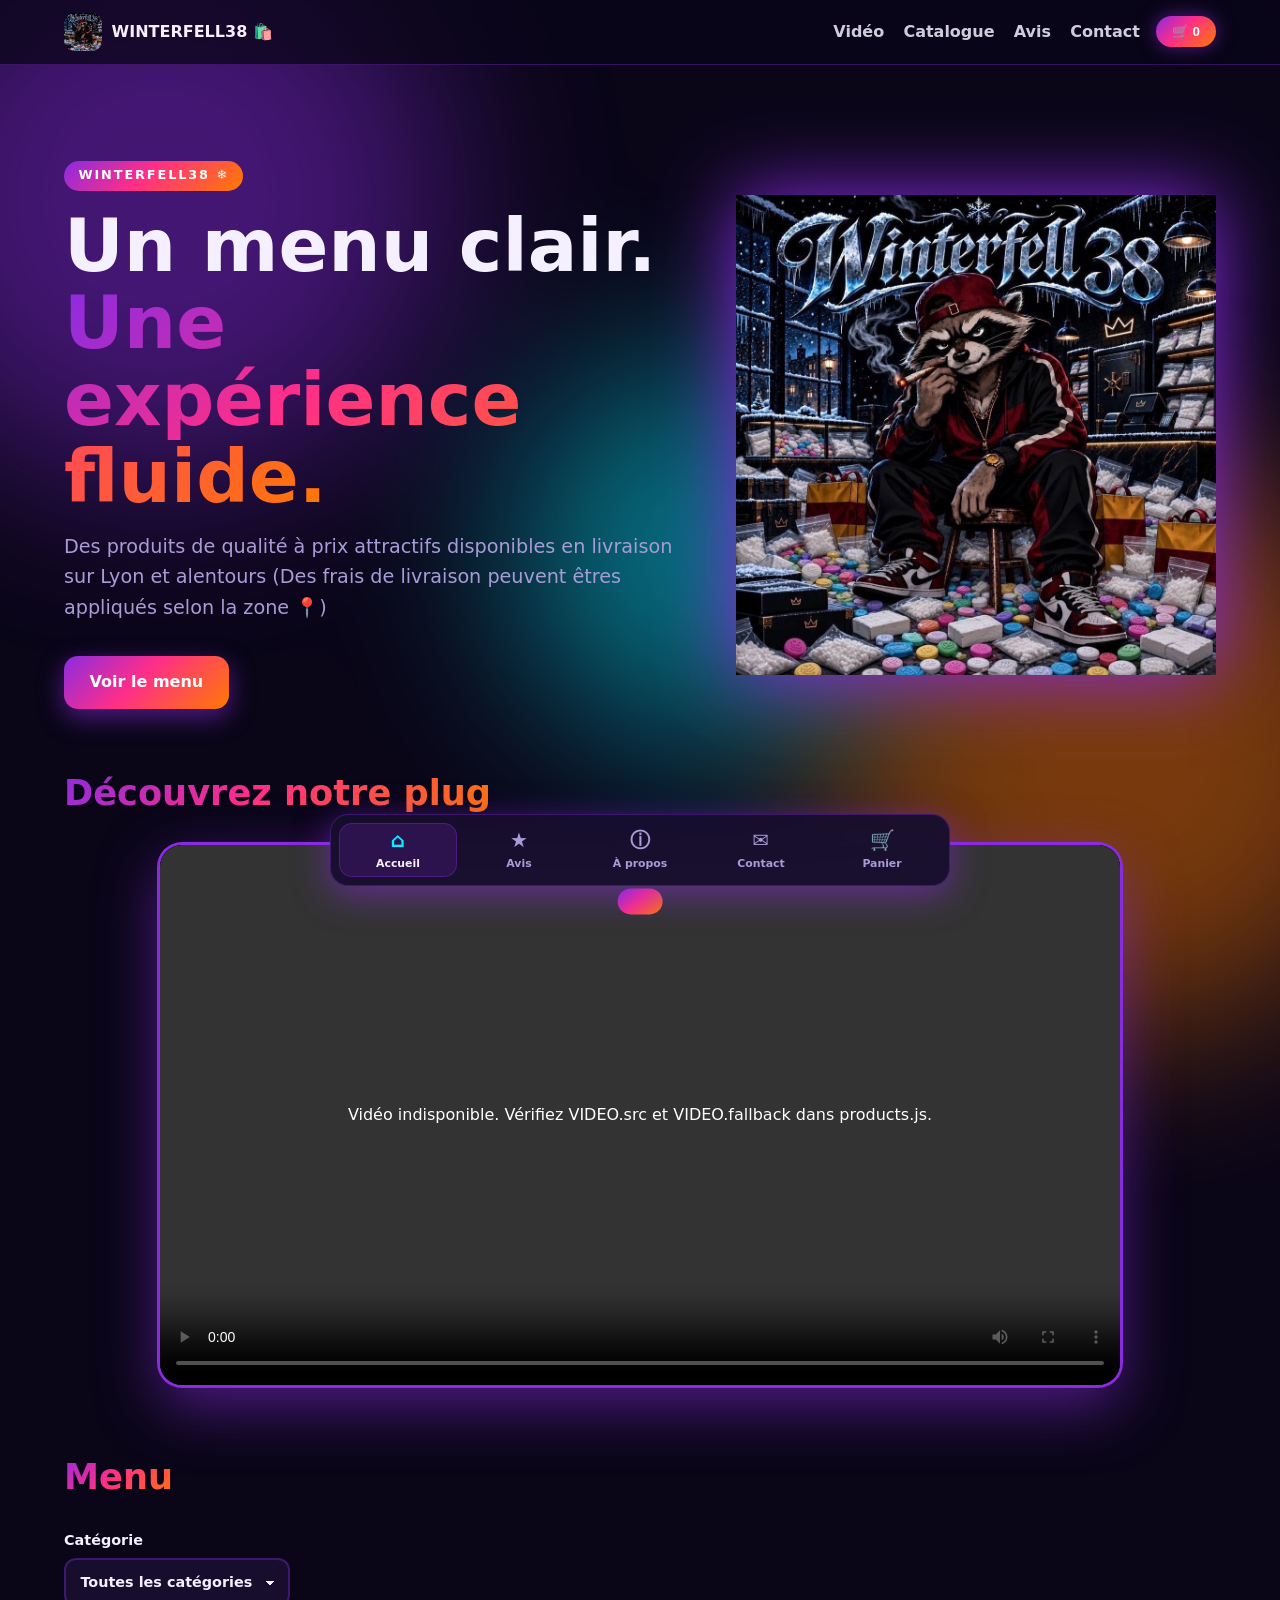
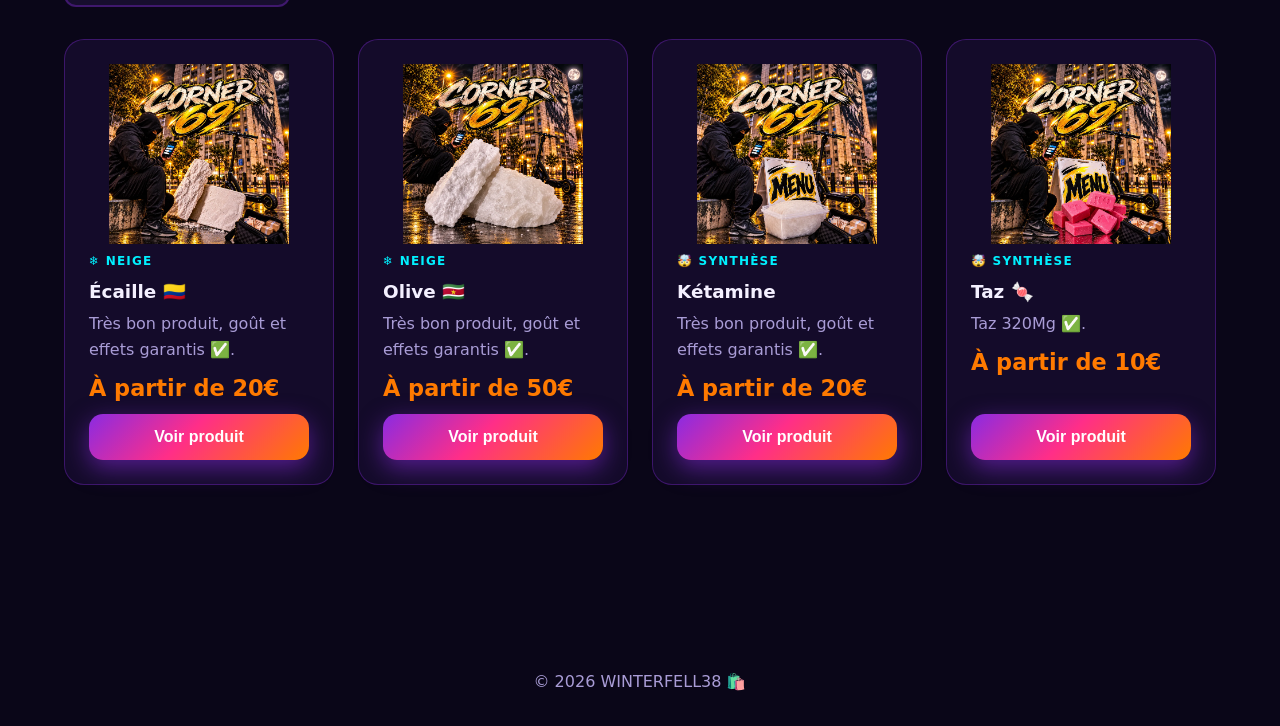
==== index.html @ 30df1807 "Add snowflake emoji to shop name" ====
<!DOCTYPE html>
<html lang="fr">
<head>
  <meta charset="UTF-8" />
  <meta name="viewport" content="width=device-width, initial-scale=1" />
  <meta name="description" content="Découvrez le catalogue, consultez les médias des produits et contactez la boutique." />
  <meta name="theme-color" content="#12061f" />
  <title>Winterfell38 — Shop</title>
  <link rel="icon" href="assets/logo.webp" />
  <script src="theme.js"></script>
  <link rel="stylesheet" href="style.css" />
</head>
<body>
  <div class="blobs" aria-hidden="true"><span></span><span></span><span></span></div>

  <header class="topbar">
    <a href="#" class="brand">
      <img src="assets/logo.webp" alt="Logo de la boutique" />
      <span id="shopName">Winterfell38 ❄️</span>
    </a>
    <nav>
      <a href="#video">Vidéo</a><a href="#catalogue">Catalogue</a><a href="#avis">Avis</a><a href="#contact">Contact</a>
    </nav>
    <button class="cart-btn" id="openCart" aria-label="Ouvrir le panier">🛒 <span id="cartCount">0</span></button>
  </header>

  <main>
    <section class="hero">
      <div>
        <p class="badge">WINTERFELL38 ❄️</p>
        <h1>Un menu clair.<br /><em>Une expérience fluide.</em></h1>
        <p class="lead">Des produits de qualité à prix attractifs disponibles en livraison sur Lyon et alentours (Des frais de livraison peuvent êtres appliqués selon la zone 📍)</p>
        <a href="#catalogue" class="btn">Voir le menu</a>
      </div>
      <img class="hero-logo" src="assets/logo.webp" alt="Logo de la boutique" />
    </section>

    <section id="video" class="section">
      <h2 id="videoTitle">Vidéo</h2>
      <div class="player" id="player"></div>
    </section>

    <section id="catalogue" class="section">
      <h2>Menu</h2>
      <div class="filters">
        <label>Catégorie
          <select id="category"><option value="">Toutes les catégories</option></select>
        </label>
      </div>
      <div class="grid" id="grid"></div>
    </section>

    <section id="avis" class="section">
      <h2>Avis récents</h2>
      <p class="muted">Faites-nous part de votre expérience !</p>
      <div class="reviews" id="reviews"></div>
      <form class="card form" id="reviewForm">
        <h3>Ajouter un avis</h3>
        <label>Prénom <input name="name" required maxlength="40" /></label>
        <label>Note
          <select name="rating">
            <option value="5">5 ★</option>
            <option value="4">4 ★</option>
            <option value="3">3 ★</option>
            <option value="2">2 ★</option>
            <option value="1">1 ★</option>
          </select>
        </label>
        <label>Commentaire <textarea name="text" required maxlength="500"></textarea></label>
        <button class="btn" type="submit">Envoyer</button>
      </form>
    </section>

    <section id="contact" class="section">
      <h2>Nous contacter</h2>
      <div class="contact-grid">
        <article class="card contact-card">
          <span class="contact-icon" aria-hidden="true">
            <svg viewBox="0 0 24 24" role="img" aria-label="Telegram">
              <circle cx="12" cy="12" r="11" fill="#2AABEE" />
              <path fill="#fff" d="M12 5.15c-3.6 0-6.52 2.6-6.52 5.8 0 1.79.95 3.38 2.43 4.41l-.6 1.86 2.13-1.05c.78.21 1.63.32 2.56.32 3.6 0 6.52-2.6 6.52-5.8S15.6 5.15 12 5.15z" />
              <path fill="#2AABEE" d="M9.4 9.85l3.05 2.7 2.9-2.35-2.35 3.2-2.95.02z" />
            </svg>
          </span>
          <h3>Telegram</h3>
          <p class="muted">Rejoins nous directement sur Telegram.</p>
          <a class="btn btn-brand tg" id="telegramLink" href="https://t.me/+H15PSwqVM1o2ZWZk" target="_blank" rel="noopener noreferrer">Nous contacter sur Telegram</a>
        </article>
        <article class="card contact-card">
          <span class="contact-icon" aria-hidden="true">
            <svg viewBox="0 0 24 24" role="img" aria-label="WhatsApp">
              <circle cx="12" cy="12" r="11" fill="#25D366" />
              <path fill="#fff" d="M12 4.8a7.05 7.05 0 0 0-6.03 10.7L4.9 19.2l3.82-1.02A7.05 7.05 0 1 0 12 4.8zm0 1.7a5.35 5.35 0 0 1 4.6 8.12 5.35 5.35 0 0 1-6.75 1.94l-.28-.14-2.22.59.6-2.12-.15-.29A5.35 5.35 0 0 1 12 6.5zm-2.4 2.5c-.15 0-.4.06-.6.29-.2.23-.72.7-.72 1.72 0 1.01.74 1.99.84 2.13.1.13 1.4 2.24 3.45 3.05 1.7.67 2.05.54 2.42.5.37-.03 1.2-.48 1.37-.96.17-.47.17-.88.12-.96-.05-.09-.2-.14-.42-.25-.22-.11-1.2-.6-1.39-.66-.19-.07-.33-.1-.47.11-.13.22-.53.67-.65.8-.12.14-.24.15-.45.05-.22-.1-.9-.33-1.72-1.06-.63-.56-1.06-1.26-1.18-1.47-.12-.22-.01-.33.09-.44.1-.1.22-.25.33-.38.11-.13.15-.22.22-.37.07-.15.04-.28-.02-.39-.06-.11-.47-1.13-.64-1.55-.14-.34-.29-.35-.41-.36z" />
            </svg>
          </span>
          <h3>WhatsApp</h3>
          <p class="muted">Contact rapide via WhatsApp.</p>
          <a class="btn btn-brand wa" id="whatsappLink" href="#contact">Ouvrir WhatsApp</a>
          <p class="small muted" id="whatsappNote">Le numéro WhatsApp doit être configuré dans products.js.</p>
        </article>
      </div>
    </section>
  </main>

  <footer>© <span id="year"></span> WINTERFELL38 🛍️</footer>

  <!-- Panier -->
  <div class="overlay" id="overlay"></div>
  <aside class="drawer" id="cart" aria-hidden="true">
    <div class="drawer-head"><h2>Mon panier</h2><button class="icon" data-close aria-label="Fermer">✕</button></div>
    <div id="cartItems"></div>
    <p class="total">Total estimé <strong id="cartTotal">0,00 EUR</strong></p>
    <button class="btn ghost" data-close>Continuer mes achats</button>
    <button class="btn" id="toOrder">Continuer</button>
  </aside>

  <!-- Commande -->
  <dialog id="orderDialog">
    <form method="dialog" id="orderForm" class="form">
      <div class="drawer-head">
        <h2>Finaliser ma commande</h2>
        <button class="icon" value="cancel" formnovalidate aria-label="Fermer">✕</button>
      </div>
      <p class="muted">Remplissez bien les informations pour un traitement rapide de votre commande </p>
      <label>Nom/ pseudo<input name="fullname" required /></label>
      <label>Téléphone <input type="tel" name="phone" /></label>
      <label>Adresse de livraison <textarea name="address"></textarea></label>
      <label>Mode de livraison
        <select name="shipping">
          <option>Livraison</option>
          <option>Meet-Up</option>
        </select>
      </label>
      <label>Informations complémententaires <textarea name="message"></textarea></label>
      <label class="check"><input type="checkbox" name="consent" required /> J'accepte que mes informations soient utilisées pour traiter cette demande.</label>
      <p class="total">Total estimé <strong id="orderTotal">0,00 EUR</strong></p>
      <button class="btn" id="submitOrder" type="button">Commander</button>
    </form>
  </dialog>

  <!-- Fiche produit : carrousel photos / vidéos, variantes et quantité -->
  <dialog id="productDialog" class="product-dialog">
    <div class="drawer-head">
      <h2 id="detailTitle">Détail du produit</h2>
      <button class="icon" id="closeProduct" type="button" aria-label="Fermer">✕</button>
    </div>

    <div class="detail-wrap">
      <div class="carousel" id="detailGallery">
        <div class="carousel-track" id="carouselTrack"></div>
        <button class="carousel-nav prev" id="mediaPrev" type="button" aria-label="Média précédent">‹</button>
        <button class="carousel-nav next" id="mediaNext" type="button" aria-label="Média suivant">›</button>
        <span class="carousel-counter" id="mediaCounter">1 / 1</span>
      </div>
      <div class="detail-thumbs" id="detailThumbs"></div>
    </div>

    <p id="detailCategory" class="cat"></p>
    <p id="detailDescription" class="muted"></p>

    <div class="detail-options">
      <div id="variantWrap" class="opt-block">
        <span class="opt-label">Variante</span>
        <div class="chips" id="detailVariants"></div>
      </div>

      <div class="opt-block">
        <span class="opt-label">Quantité</span>
        <div class="stepper" data-stepper>
          <button type="button" data-step="-1" aria-label="Diminuer la quantité">−</button>
          <input id="detailQty" type="number" min="1" max="99" value="1" inputmode="numeric" aria-label="Quantité" />
          <button type="button" data-step="1" aria-label="Augmenter la quantité">+</button>
        </div>
      </div>
    </div>

    <p class="price price-detail" id="detailPrice"></p>
    <button class="btn btn-block" id="detailAdd" type="button">Ajouter au panier</button>
  </dialog>

  <div class="toast" id="toast" role="status" aria-live="polite"></div>

  <script src="products.js"></script>
  <script src="app.js"></script>
  <script src="navigation.js"></script>
</body>
</html>
---- style.css ----
/* =========================================================
   STYLE.CSS — Boutique Corner69
   Même design, même palette : les couleurs viennent de theme.js
   (variables --bg, --surface, --primary, --secondary, --accent…)
   ========================================================= */

:root{
  --radius: 20px;
  --radius-sm: 14px;
  --ring: 0 0 0 4px color-mix(in srgb, var(--accent) 25%, transparent);
}

*{box-sizing:border-box;margin:0;padding:0}
html{scroll-behavior:smooth}
body{
  font-family:system-ui,-apple-system,"Segoe UI",Roboto,sans-serif;
  background:var(--bg);
  color:var(--text);
  line-height:1.6;
  overflow-x:hidden;
}
a{color:var(--accent)}
img{max-width:100%}
.muted{color:var(--muted)}
.small{font-size:.82rem}
[hidden]{display:none !important}

/* ---------------- Décor de fond ---------------- */

.blobs{position:fixed;inset:0;z-index:-1;filter:blur(90px);opacity:.45;pointer-events:none}
.blobs span{position:absolute;width:45vw;height:45vw;border-radius:50%;animation:float 18s ease-in-out infinite alternate}
.blobs span:nth-child(1){background:var(--primary);top:-10%;left:-10%}
.blobs span:nth-child(2){background:var(--secondary);bottom:-15%;right:-10%;animation-delay:-6s}
.blobs span:nth-child(3){background:var(--accent);top:40%;left:40%;width:30vw;height:30vw;animation-delay:-12s}
@keyframes float{to{transform:translate(8vw,6vh) scale(1.15)}}

/* ---------------- Barre du haut ---------------- */

.topbar{
  position:sticky;top:0;z-index:20;
  display:flex;align-items:center;gap:1rem;
  padding:.8rem 5vw;
  background:color-mix(in srgb,var(--bg) 75%,transparent);
  backdrop-filter:blur(14px);
  border-bottom:1px solid var(--border);
}
.brand{display:flex;align-items:center;gap:.6rem;color:var(--text);text-decoration:none;font-weight:800}
.brand img{width:38px;height:38px;border-radius:10px;object-fit:contain}
.topbar nav{margin-left:auto;display:flex;gap:1.2rem}
.topbar nav a{color:var(--text);text-decoration:none;font-weight:600;opacity:.85}
.topbar nav a:hover{color:var(--primary);opacity:1}
.cart-btn{
  background:var(--gradient);border:0;color:#fff;font-weight:800;
  padding:.5rem 1rem;border-radius:999px;cursor:pointer;
  box-shadow:0 0 18px var(--glow);
}

/* ---------------- Hero ---------------- */

.hero{display:grid;grid-template-columns:1.3fr 1fr;align-items:center;gap:3rem;padding:6rem 5vw 1.5rem}
.badge{
  display:inline-block;padding:.3rem .9rem;border-radius:999px;
  background:var(--gradient);color:#fff;font-weight:800;
  letter-spacing:.15em;font-size:.8rem;
}
h1{font-size:clamp(2.4rem,6vw,4.6rem);line-height:1.05;margin:1rem 0}
h1 em{background:var(--gradient);-webkit-background-clip:text;background-clip:text;color:transparent;font-style:normal}
.lead{font-size:1.2rem;color:var(--muted);margin-bottom:2rem}
.hero-logo {
  filter: drop-shadow(0 0 40px var(--primary));

  animation:
    logoEntrance 2.4s cubic-bezier(.2, .9, .3, 1.25) both,
    pulse 4s ease-in-out 2.4s infinite;

  will-change: transform, opacity;
}

@keyframes logoEntrance {
  0% {
    opacity: 0;
    transform: scale(0) rotate(-360deg);
    filter: blur(10px) drop-shadow(0 0 0 transparent);
  }

  /* Premier grossissement, avec le tour de depart */
  58% {
    opacity: 1;
    transform: scale(1.14) rotate(0deg);
    filter: blur(0) drop-shadow(0 0 60px var(--primary));
  }

  /* Le tour en plus, juste avant le rebond */
  76% {
    transform: scale(1.2) rotate(360deg);
    filter: blur(0) drop-shadow(0 0 75px var(--primary));
  }

  /* Recul */
  86% {
    transform: scale(.92) rotate(360deg);
    filter: blur(0) drop-shadow(0 0 28px var(--primary));
  }

  /* Dernier rebond avec zoom */
  94% {
    transform: scale(1.08) rotate(360deg);
    filter: blur(0) drop-shadow(0 0 70px var(--primary));
  }

  100% {
    opacity: 1;
    transform: scale(1) rotate(360deg);
    filter: blur(0) drop-shadow(0 0 40px var(--primary));
  }
}

@keyframes pulse{50%{transform:scale(1.05) rotate(3deg)}}

/* ---------------- Boutons ---------------- */

.btn{
  display:inline-block;background:var(--gradient);color:#fff;border:0;
  padding:.85rem 1.6rem;border-radius:14px;font-weight:800;font-size:1rem;
  cursor:pointer;text-decoration:none;text-align:center;
  transition:transform .2s,box-shadow .2s;
  box-shadow:0 8px 25px var(--glow);
}
.btn:hover{transform:translateY(-3px);box-shadow:0 12px 35px var(--glow-2)}
.btn:active{transform:translateY(0) scale(.99)}
.btn:focus-visible{outline:none;box-shadow:var(--ring)}
.btn.ghost{background:transparent;border:2px solid var(--primary);color:var(--text);box-shadow:none}
.btn.ghost:hover{border-color:var(--secondary);color:var(--secondary)}
.btn-block{width:100%;display:block}
.btn[disabled]{opacity:.6;cursor:progress;transform:none}

/* ---------------- Sections & cartes ---------------- */

.section{padding:2rem 5vw}
.section h2{
  font-size:2.2rem;margin-bottom:1.5rem;display:inline-block;
  background:var(--gradient);-webkit-background-clip:text;background-clip:text;color:transparent;
}
.card{
  background:color-mix(in srgb,var(--surface) 85%,transparent);
  border:1px solid var(--border);
  border-radius:var(--radius);
  padding:1.5rem;
  backdrop-filter:blur(10px);
}

/* ---------------- Lecteur vidéo ---------------- */

.player{
  position:relative;width:100%;max-width:960px;margin:auto;
  border-radius:22px;overflow:hidden;background:#000;aspect-ratio:16/9;
  box-shadow:0 0 0 3px var(--primary),0 20px 60px var(--glow);
}
.player video,.player iframe{width:100%;height:100%;display:block;border:0;background:#000;object-fit:contain}
/* Une vidéo carrée garde tout son cadre visible, sans recadrage forcé. */
.player.is-square{width:100%;max-width:620px;aspect-ratio:1/1}
.player video{object-fit:contain;object-position:center}
.vp-big{
  position:absolute;inset:0;margin:auto;width:90px;height:90px;border-radius:50%;border:0;
  background:var(--gradient);color:#fff;font-size:2.2rem;cursor:pointer;
  transition:transform .2s,opacity .3s;
}
.vp-big:hover{transform:scale(1.1)}
.player.playing .vp-big{opacity:0;pointer-events:none}
.vp-controls{
  position:absolute;left:0;right:0;bottom:0;display:flex;align-items:center;gap:.6rem;
  padding:.7rem 1rem;background:linear-gradient(transparent,rgba(0,0,0,.85));transition:opacity .3s;
}
.player.playing.idle .vp-controls{opacity:0}
.vp-controls button{background:none;border:0;color:#fff;font-size:1.2rem;cursor:pointer;min-width:32px}
.vp-time{color:#fff;font-size:.85rem;font-variant-numeric:tabular-nums;white-space:nowrap}
.vp-progress{flex:1;accent-color:var(--primary);cursor:pointer}
.vp-volume{width:80px;accent-color:var(--secondary)}
.vp-error{position:absolute;inset:0;display:grid;place-items:center;color:#fff;text-align:center;padding:2rem}

/* ---------------- Filtres & champs ---------------- */

.filters{display:flex;flex-wrap:wrap;gap:1rem;margin-bottom:2rem}
label{display:flex;flex-direction:column;gap:.35rem;font-weight:600;font-size:.9rem}
input,select,textarea{
  font:inherit;padding:.7rem .9rem;border-radius:12px;
  border:2px solid var(--border);background:var(--surface);color:var(--text);
}
input:focus,select:focus,textarea:focus{outline:none;border-color:var(--accent);box-shadow:var(--ring)}
textarea{min-height:90px;resize:vertical}
select{appearance:none;-webkit-appearance:none;padding-right:2.2rem;
  background-image:linear-gradient(45deg,transparent 50%,currentColor 50%),linear-gradient(135deg,currentColor 50%,transparent 50%);
  background-position:calc(100% - 18px) 52%,calc(100% - 13px) 52%;
  background-size:5px 5px,5px 5px;background-repeat:no-repeat;
}
select option{background:var(--surface);color:var(--text)}
.check{flex-direction:row;align-items:flex-start;gap:.6rem;font-weight:400}
.check input{width:auto;accent-color:var(--primary);margin-top:.25rem}

/* ---------------- Grille catalogue ---------------- */

.grid{display:grid;grid-template-columns:repeat(auto-fill,minmax(240px,1fr));gap:1.5rem}
.product{display:flex;flex-direction:column;gap:.5rem;transition:transform .25s,box-shadow .25s}
.product:hover{transform:translateY(-8px) rotate(-.5deg);box-shadow:0 20px 45px var(--glow)}

/* Vignettes du catalogue : hauteur fixe, largeur imposée par la grille.
   La photo entière reste visible ; l'écart éventuel est comblé par un fond
   flouté de la photo elle-même, jamais par du noir. */
.product .thumb{
  width:100%;
  aspect-ratio:4/3;
  max-height:280px;
  height:auto;
  border-radius:var(--radius-sm);
  display:grid;place-items:center;overflow:hidden;font-size:4rem;
  background:transparent;      /* le fond flouté visible, plus d'aplat opaque */
  position:relative;
  isolation:isolate;
}
/* Vignettes catalogue : cadrage uniforme */

.product .thumb{
  width:100%;
  height:180px;
  aspect-ratio:auto;
  max-height:none;
  border-radius:var(--radius-sm);
  display:flex;
  align-items:center;
  justify-content:center;
  overflow:hidden;
  background:transparent;
  position:relative;
  isolation:isolate;
}

.product .thumb img,
.product .thumb video{
  width:100%;
  height:100%;
  object-fit:contain;
  object-position:center;
  display:block;
  position:relative;
  z-index:1;
}

/* Variante portrait : la vignette suit la forme de la photo */
.product .thumb.is-portrait{aspect-ratio:1/1}
/* Le fond flouté se place à l'intérieur du cadre, sous la photo :
   le carrousel fonctionne ainsi, le catalogue doit faire pareil. */
.product .thumb::before{
  content:"";position:absolute;inset:-15%;
  z-index:0;
  background-image:var(--thumb-bg,none);
  background-size:cover;background-position:center;
  filter:blur(24px) brightness(.5) saturate(1.25);
  opacity:.9;
  pointer-events:none;
}
.thumb-emoji{font-size:4rem;line-height:1}

.product .cat{font-size:.75rem;text-transform:uppercase;letter-spacing:.1em;color:var(--accent);font-weight:700}
.product h3{font-size:1.15rem;line-height:1.3}
.product .price{font-size:1.4rem;font-weight:900;color:var(--secondary)}
.product .btn{margin-top:auto}
.product-open{
  display:flex;flex-direction:column;gap:.5rem;text-align:left;
  background:none;border:0;color:inherit;cursor:pointer;font:inherit;width:100%;padding:0;
}
.product-open:focus-visible{outline:none;box-shadow:var(--ring);border-radius:12px}

/* ---------------- Avis ---------------- */

.reviews{display:grid;grid-template-columns:repeat(auto-fill,minmax(260px,1fr));gap:1rem;margin:1.5rem 0}
.review-head{display:flex;align-items:center;gap:.5rem;justify-content:space-between}
.stars{color:var(--secondary);letter-spacing:.1em}
.tag{font-size:.7rem;padding:.15rem .5rem;border-radius:6px;background:var(--accent);color:#000;font-weight:700}
.form{display:flex;flex-direction:column;gap:1rem;max-width:560px}

/* ---------------- Panier ---------------- */

.overlay{position:fixed;inset:0;background:rgba(0,0,0,.55);opacity:0;pointer-events:none;transition:.3s;z-index:30}
.overlay.show{opacity:1;pointer-events:auto}
.drawer{
  position:fixed;top:0;right:0;height:100%;width:min(420px,100%);
  background:var(--surface);z-index:40;padding:1.5rem;
  display:flex;flex-direction:column;gap:1rem;
  transform:translateX(100%);transition:transform .35s;
  border-left:3px solid var(--primary);overflow-y:auto;
}
.drawer.open{transform:none}
.drawer-head{display:flex;justify-content:space-between;align-items:center;gap:1rem}
.icon{background:none;border:0;color:var(--text);font-size:1.4rem;cursor:pointer;line-height:1}
.icon:hover{color:var(--primary)}
.line{
  display:grid;grid-template-columns:minmax(0,1fr) auto auto;
  align-items:center;gap:.7rem;padding:.6rem 0;
  border-bottom:1px solid color-mix(in srgb,var(--muted) 30%,transparent);
}
.line-info{display:flex;flex-direction:column;min-width:0}
.line-info strong{overflow-wrap:anywhere}
.line-info small{white-space:nowrap;overflow:hidden;text-overflow:ellipsis}
.qty{display:flex;align-items:center;gap:.45rem;white-space:nowrap;font-weight:800}
.qty button{
  width:28px;height:28px;border-radius:8px;border:0;
  background:var(--primary);color:#fff;cursor:pointer;font-weight:900;
}
.qty button:hover{background:var(--secondary)}
.line-total{white-space:nowrap;font-size:.95rem}
.total{display:flex;justify-content:space-between;font-size:1.1rem;margin-top:auto}

/* ---------------- Fenêtres (dialog) ---------------- */

dialog{
  margin:auto;border:0;border-radius:22px;background:var(--surface);color:var(--text);
  padding:1.5rem;width:min(600px,94vw);border-top:5px solid var(--primary);
}
dialog::backdrop{background:rgba(0,0,0,.6);backdrop-filter:blur(4px)}

.toast{
  position:fixed;bottom:1.5rem;left:50%;transform:translate(-50%,150%);
  background:var(--gradient);color:#fff;padding:.8rem 1.4rem;border-radius:14px;
  font-weight:700;z-index:60;transition:transform .3s;max-width:90vw;text-align:center;
}
.toast.show{transform:translate(-50%,0)}
footer{text-align:center;padding:2rem;color:var(--muted)}

/* ---------------- Contact : icônes néon ---------------- */

.contact-grid{display:grid;grid-template-columns:repeat(2,minmax(0,1fr));gap:1.2rem;max-width:900px}
.contact-card{display:flex;flex-direction:column;align-items:flex-start;gap:.8rem;position:relative;overflow:hidden}
.contact-card::after{
  content:"";position:absolute;inset:auto -30% -60% auto;width:180px;height:180px;border-radius:50%;
  background:var(--gradient);filter:blur(60px);opacity:.35;pointer-events:none;
}
.contact-card .btn{margin-top:auto}
.contact-icon{
  width:64px;height:64px;display:grid;place-items:center;border-radius:18px;
  background:color-mix(in srgb,#000 35%,var(--surface));
  border:1px solid var(--border);
  box-shadow:0 0 26px var(--glow),inset 0 0 22px color-mix(in srgb,var(--primary) 25%,transparent);
  animation:neonPulse 3.2s ease-in-out infinite;
}
.contact-icon svg{width:40px;height:40px;display:block;filter:drop-shadow(0 0 7px var(--glow))}
.contact-card:nth-child(2) .contact-icon{animation-delay:-1.6s}
@keyframes neonPulse{
  0%,100%{box-shadow:0 0 22px var(--glow),inset 0 0 18px color-mix(in srgb,var(--primary) 22%,transparent)}
  50%{box-shadow:0 0 40px var(--glow-2),inset 0 0 26px color-mix(in srgb,var(--secondary) 30%,transparent)}
}

/* Boutons réseaux : couleur d'origine (bleu Telegram, vert WhatsApp), rendu néon */
.btn-brand{
  border:1px solid color-mix(in srgb, currentColor 45%, transparent);
  text-shadow:0 0 10px rgba(255,255,255,.45);
}
.btn-brand.tg{
  background:linear-gradient(135deg,#2AABEE 0%,#229ED9 55%,#1c8dc0 100%);
  color:#fff;
  box-shadow:0 8px 26px rgba(42,171,238,.55),0 0 0 1px rgba(42,171,238,.4);
}
.btn-brand.tg:hover{box-shadow:0 12px 38px rgba(42,171,238,.8)}
.btn-brand.wa{
  background:linear-gradient(135deg,#25D366 0%,#20b559 55%,#17a34a 100%);
  color:#fff;
  box-shadow:0 8px 26px rgba(37,211,102,.5),0 0 0 1px rgba(37,211,102,.4);
}
.btn-brand.wa:hover{box-shadow:0 12px 38px rgba(37,211,102,.75)}

/* ---------------- Fiche produit : carrousel ---------------- */

.product-dialog{max-height:92vh;overflow-y:auto;width:min(680px,94vw)}
.product-dialog .drawer-head{margin-bottom:1rem}

.detail-wrap{margin-bottom:1rem}
.carousel{
  position:relative;width:100%;
  background:color-mix(in srgb,#000 70%,var(--surface));
  border-radius:18px;overflow:hidden;
  box-shadow:0 0 0 2px var(--border),0 18px 40px color-mix(in srgb,var(--primary) 22%,transparent);
  touch-action:pan-y;
  /* le cadre prend la hauteur exacte du média : aucune bande noire */
  height:clamp(200px,62vw,380px);
  transition:height .2s ease;
}
.carousel-track{width:100%;height:100%}
.carousel-slide{width:100%;height:100%;display:flex;align-items:center;justify-content:center;animation:fadeIn .25s ease}
@keyframes fadeIn{from{opacity:0}to{opacity:1}}

/* Le média remplit le cadre ; quand son format diffère, il est complété par
   la même image agrandie et floutée au lieu de bandes noires. */
.carousel-slide img,.carousel-slide video,.carousel-slide iframe{
  width:100%;height:100%;object-fit:contain;object-position:center;
  display:block;border:0;background:transparent;
  position:relative;z-index:1;
}
/* halo de remplissage : reprend la photo, agrandie et floutée */
.carousel-slide{
  position:relative;overflow:hidden;
  background-color:color-mix(in srgb,#000 70%,var(--surface));
}
.carousel-slide::before{
  content:"";position:absolute;inset:-15%;z-index:0;
  background-image:var(--slide-bg,none);
  background-size:cover;background-position:center;
  filter:blur(28px) brightness(.55) saturate(1.2);
  transform:scale(1.15);
  opacity:.9;
  pointer-events:none;   /* le fond ne doit jamais capter les clics */
}

/* Vidéo verticale ou format inhabituel : l'image reste entière et le cadre se resserre */
.carousel.is-portrait{height:clamp(280px,80vw,460px)}
.carousel-nav{
  position:absolute;top:50%;transform:translateY(-50%);
  z-index:5;                /* toujours au-dessus du fond et du média */
  width:42px;height:42px;border-radius:50%;border:0;cursor:pointer;
  background:color-mix(in srgb,#000 55%,transparent);color:#fff;
  font-size:1.6rem;line-height:1;display:grid;place-items:center;
  backdrop-filter:blur(6px);transition:background .2s,transform .2s;
}
.carousel-nav:hover{background:var(--primary);transform:translateY(-50%) scale(1.08)}
.carousel-nav.prev{left:.6rem}
.carousel-nav.next{right:.6rem}
.carousel-counter{
  position:absolute;right:.7rem;bottom:.7rem;
  background:color-mix(in srgb,#000 60%,transparent);color:#fff;
  padding:.2rem .65rem;border-radius:999px;font-size:.8rem;font-weight:700;
  backdrop-filter:blur(6px);
}
.detail-placeholder{
  display:flex;flex-direction:column;align-items:center;gap:.8rem;
  color:var(--muted);text-align:center;padding:1rem;
}
.ph-emoji{font-size:3.2rem;line-height:1}

/* Miniatures du carrousel */
.detail-thumbs{
  display:flex;flex-wrap:nowrap;gap:.6rem;
  overflow-x:auto;overflow-y:hidden;
  padding:.6rem .2rem .4rem;margin-bottom:.5rem;
  scroll-snap-type:x proximity;-webkit-overflow-scrolling:touch;
  scrollbar-width:thin;
}
.detail-thumb{
  position:relative;flex:0 0 78px;width:78px;height:64px;
  border:2px solid transparent;border-radius:12px;background:var(--surface);
  color:var(--text);cursor:pointer;overflow:hidden;font-size:.7rem;
  scroll-snap-align:center;padding:0;
}
.detail-thumb img{width:100%;height:100%;object-fit:contain;display:block;background:#000}
.detail-thumb.active{border-color:var(--primary);box-shadow:0 0 0 2px color-mix(in srgb,var(--primary) 25%,transparent)}
.thumb-play{
  position:absolute;inset:0;display:grid;place-items:center;
  background:rgba(0,0,0,.45);color:#fff;font-size:1rem;
}
.thumb-play.only{background:transparent;color:var(--muted)}

/* ---------------- Fiche produit : variantes & quantité ---------------- */

#detailCategory{margin-top:.2rem}
#detailDescription{margin:.6rem 0}
.detail-options{display:flex;flex-wrap:wrap;gap:1.2rem;margin:.9rem 0}
.opt-block{display:flex;flex-direction:column;gap:.5rem;min-width:0}
.opt-label{font-weight:700;font-size:.85rem;text-transform:uppercase;letter-spacing:.08em;color:var(--muted)}
.chips{display:flex;flex-wrap:wrap;gap:.5rem}
.chip{
  display:flex;flex-direction:column;align-items:flex-start;gap:.1rem;
  padding:.55rem .9rem;border-radius:14px;cursor:pointer;
  border:2px solid var(--border);background:var(--surface);color:var(--text);
  font:inherit;font-weight:700;transition:transform .15s,border-color .2s,box-shadow .2s;
}
.chip:hover{transform:translateY(-2px);border-color:var(--secondary)}
.chip-price{font-size:.78rem;font-weight:600;color:var(--muted)}
.chip.active{
  border-color:transparent;color:#fff;background:var(--gradient);
  box-shadow:0 8px 22px var(--glow);
}
.chip.active .chip-price{color:rgba(255,255,255,.9)}

.stepper{display:flex;align-items:center;gap:.4rem;background:var(--surface);border:2px solid var(--border);border-radius:14px;padding:.25rem}
.stepper button{
  width:36px;height:36px;border-radius:10px;border:0;cursor:pointer;
  background:var(--primary);color:#fff;font-size:1.2rem;font-weight:900;line-height:1;
}
.stepper button:hover{background:var(--secondary)}
.stepper input{
  width:64px;text-align:center;border:0;background:transparent;color:var(--text);
  font-weight:800;font-size:1rem;padding:.3rem 0;
}
.stepper input:focus{outline:none;box-shadow:none}
.stepper input::-webkit-outer-spin-button,
.stepper input::-webkit-inner-spin-button{-webkit-appearance:none;margin:0}
.stepper input[type=number]{-moz-appearance:textfield;appearance:textfield}

.price{color:var(--secondary);font-weight:900}
.price-detail{font-size:1.5rem;margin:.6rem 0 1rem}
.price-detail small{font-weight:600;font-size:.85rem}

/* ---------------- Adaptations mobiles ---------------- */

@media (max-width:760px){
  .hero{grid-template-columns:1fr;padding-top:3rem;text-align:center}
  .hero-logo{
    max-width:200px;
    width:100%;
    margin:0 auto;
    justify-self:center;
    grid-row:1;
  }
  .topbar nav{display:none}
  .cart-btn{margin-left:auto}
  .vp-volume{display:none}
}

@media (max-width:600px){
  .contact-grid{grid-template-columns:1fr}
  .product-dialog{padding:1rem;width:96vw}
  .product .thumb{height:auto}
  .carousel{height:clamp(200px,60vw,320px)}
  .carousel.is-portrait{height:clamp(260px,74vw,400px)}
  .vp-controls{gap:.25rem;padding:.45rem}
}

@media (max-width:480px){
  .line{grid-template-columns:minmax(0,1fr) auto}
  .line-total{grid-column:1/-1;text-align:right}
  .detail-options{gap:.9rem}
}

@media (prefers-reduced-motion:reduce){
  *{animation:none !important;transition:none !important}
}

/* FICHE PRODUIT CORNER69 — PLEIN ÉCRAN */

.product-dialog{
  width:min(680px,96vw);
  max-height:92vh;
  overflow-y:auto;
  overscroll-behavior:contain;
  scrollbar-width:thin;
}

.product-dialog .drawer-head{
  margin-bottom:1rem;
}

@media(max-width:600px){

  .product-dialog{
    position:fixed;
    inset:0;
    margin:0;
    width:100%;
    max-width:none;
    height:100vh;
    height:100dvh;
    max-height:100dvh;
    border-radius:0;
    padding:12px 14px calc(105px + env(safe-area-inset-bottom));
    overflow-y:auto;
    overscroll-behavior:contain;
    border-top:4px solid var(--primary);
  }

  .product-dialog .drawer-head{
    position:sticky;
    top:-12px;
    z-index:10;
    background:var(--surface);
    padding:10px 0;
    margin:0 0 8px;
  }

  .product-dialog .carousel{
    height:30dvh;
    min-height:170px;
    max-height:280px;
  }

  .product-dialog .carousel.is-portrait{
    height:32dvh;
    min-height:190px;
    max-height:300px;
  }

  .product-dialog #detailAdd{
    position:fixed;
    left:14px;
    right:14px;
    bottom:calc(12px + env(safe-area-inset-bottom));
    width:calc(100% - 28px);
    z-index:50;
    margin:0;
    box-shadow:0 0 25px var(--glow);
  }
}

/* =========================================================
   NAVIGATION PAR PAGES — CORNER69
   Couleurs héritées automatiquement de theme.js
   ========================================================= */

.page-view[hidden] {
  display: none !important;
}

.page-view {
  min-height: 65vh;
  animation: pageAppear .22s ease;
}

@keyframes pageAppear {
  from {
    opacity: 0;
    transform: translateY(7px);
  }
  to {
    opacity: 1;
    transform: translateY(0);
  }
}

main {
  padding-bottom: 105px;
}

.bottom-dock {
  position: fixed;
  z-index: 100;
  left: 0;
  right: 0;
  bottom: 0;

  display: grid;
  grid-template-columns: repeat(5, minmax(0, 1fr));
  gap: 3px;

  padding: 9px 8px calc(9px + env(safe-area-inset-bottom));

  background: color-mix(in srgb, var(--surface) 94%, transparent);
  border-top: 1px solid var(--border);
  backdrop-filter: blur(18px);
  -webkit-backdrop-filter: blur(18px);
}

.dock-link {
  min-width: 0;
  min-height: 54px;
  display: flex;
  flex-direction: column;
  align-items: center;
  justify-content: center;
  gap: 2px;

  border: 1px solid transparent;
  border-radius: 13px;
  background: transparent;
  color: var(--muted);

  font: inherit;
  font-size: .68rem;
  font-weight: 700;
  cursor: pointer;
  -webkit-tap-highlight-color: transparent;
}

.dock-icon {
  font-size: 1.25rem;
  line-height: 1.25;
}

.dock-link.active {
  color: var(--text);
  background: color-mix(in srgb, var(--primary) 18%, var(--surface));
  border-color: var(--border);
}

.dock-link.active .dock-icon {
  color: var(--accent);
}

.dock-link:focus-visible {
  outline: 2px solid var(--accent);
  outline-offset: 2px;
}

.about-section {
  max-width: 900px;
  margin: 0 auto;
}

.about-card {
  margin-bottom: 1rem;
}

.about-card h3 {
  margin: .8rem 0;
  color: var(--text);
}

.about-card p {
  margin-top: .7rem;
}

@media (min-width: 761px) {
  .bottom-dock {
    left: 50%;
    right: auto;
    width: min(620px, 90vw);
    transform: translateX(-50%);
    bottom: 14px;
    border: 1px solid var(--border);
    border-radius: 18px;
    padding: 8px;
    box-shadow: 0 8px 35px var(--glow);
  }

  main {
    padding-bottom: 120px;
  }
}

@media (prefers-reduced-motion: reduce) {
  .page-view {
    animation: none;
  }
}
/* Panier adapté aux téléphones */
@media (max-width: 600px) {
  .drawer {
    top: 0;
    right: 0;
    bottom: 0;

    width: 100%;
    max-width: none;

    height: 100vh;
    height: 100dvh;

    padding:
      calc(16px + env(safe-area-inset-top))
      16px
      calc(100px + env(safe-area-inset-bottom));

    overflow-y: auto;
    overscroll-behavior: contain;
    -webkit-overflow-scrolling: touch;

    border-left: 0;
    border-top: 4px solid var(--primary);
  }

  .drawer .drawer-head {
    position: sticky;
    top: calc(-16px - env(safe-area-inset-top));
    z-index: 5;

    padding:
      calc(16px + env(safe-area-inset-top))
      0
      12px;

    background: var(--surface);
  }

  #cartItems {
    flex: 1 0 auto;
    min-height: 0;
  }

  #toOrder {
    position: sticky;
    bottom: 0;
    z-index: 6;

    width: 100%;
    min-height: 52px;
    margin-top: 4px;

    box-shadow:
      0 -15px 25px var(--surface),
      0 0 24px var(--glow);
  }

}

.player{display:grid;place-items:stretch}
.player video,.player iframe,.player > div > video,.player > div > iframe{
  width:100%;height:100%;object-fit:contain;object-position:center;display:block;
}
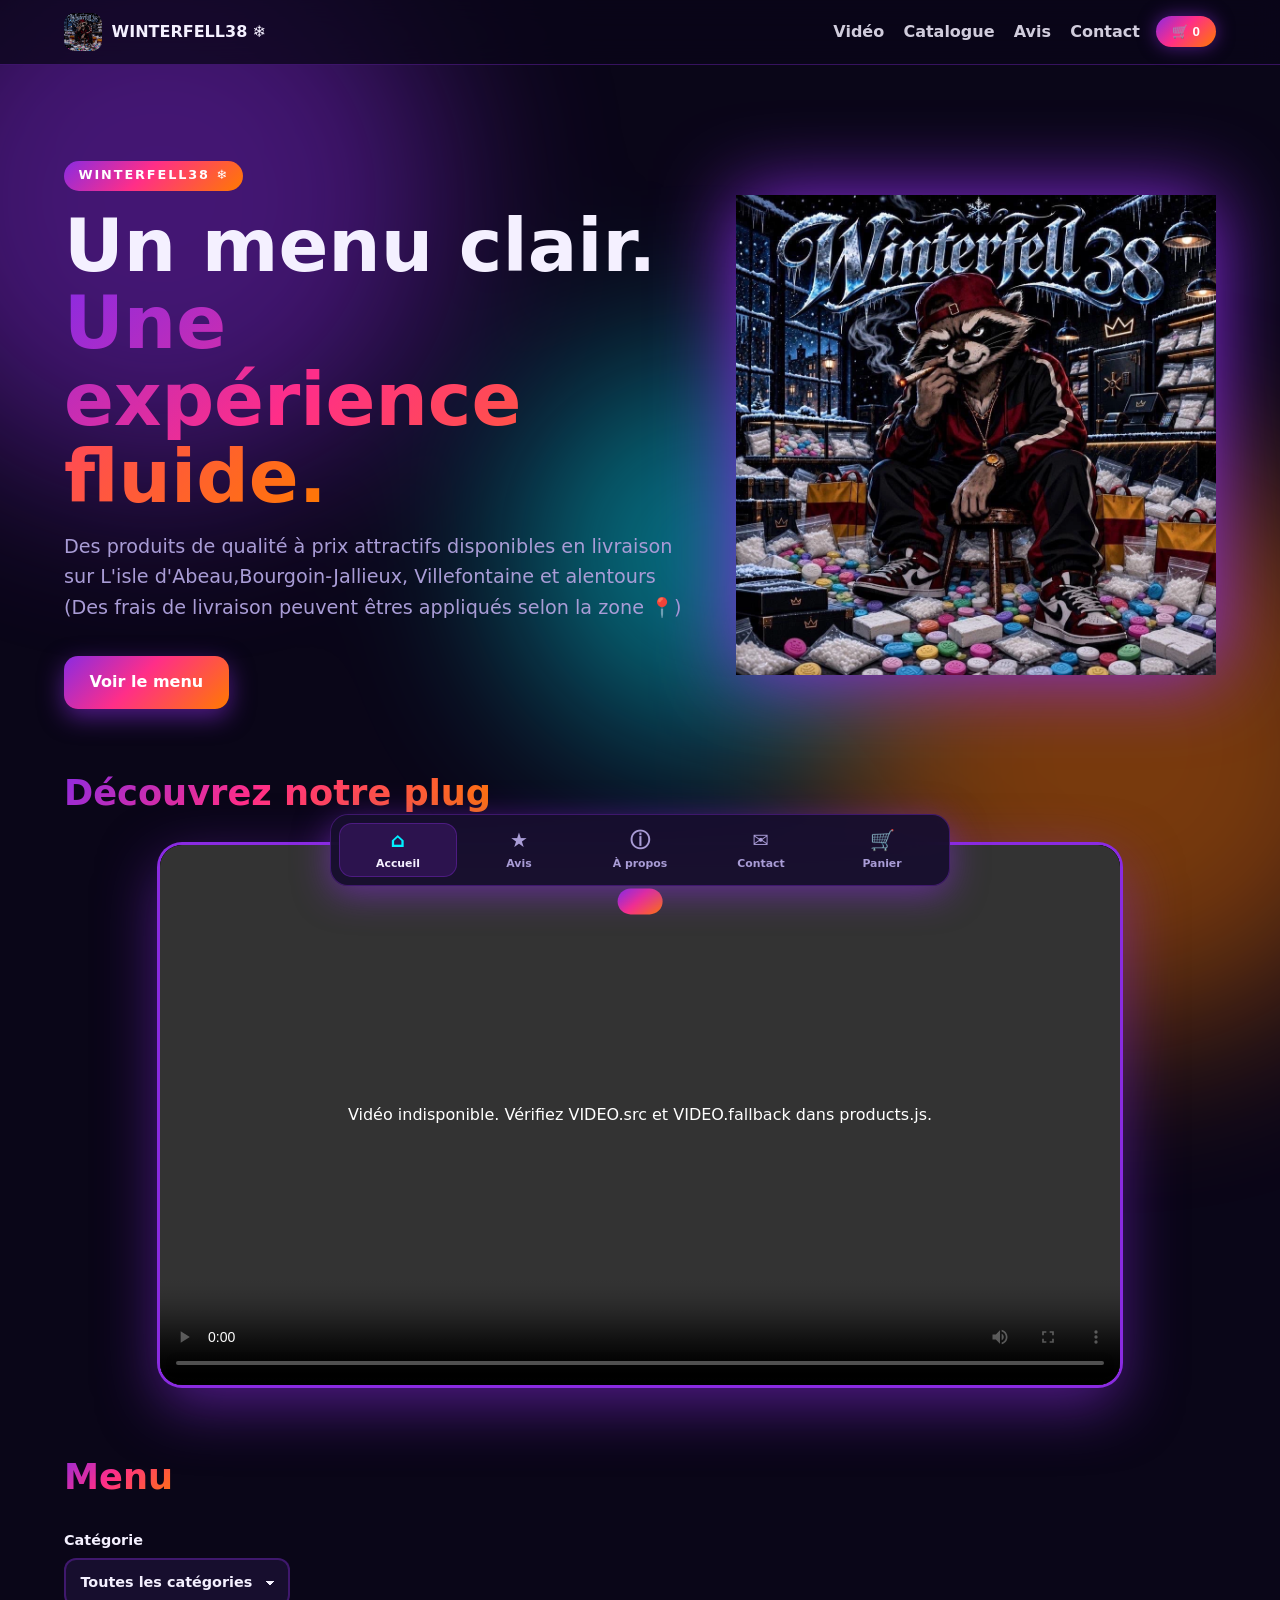
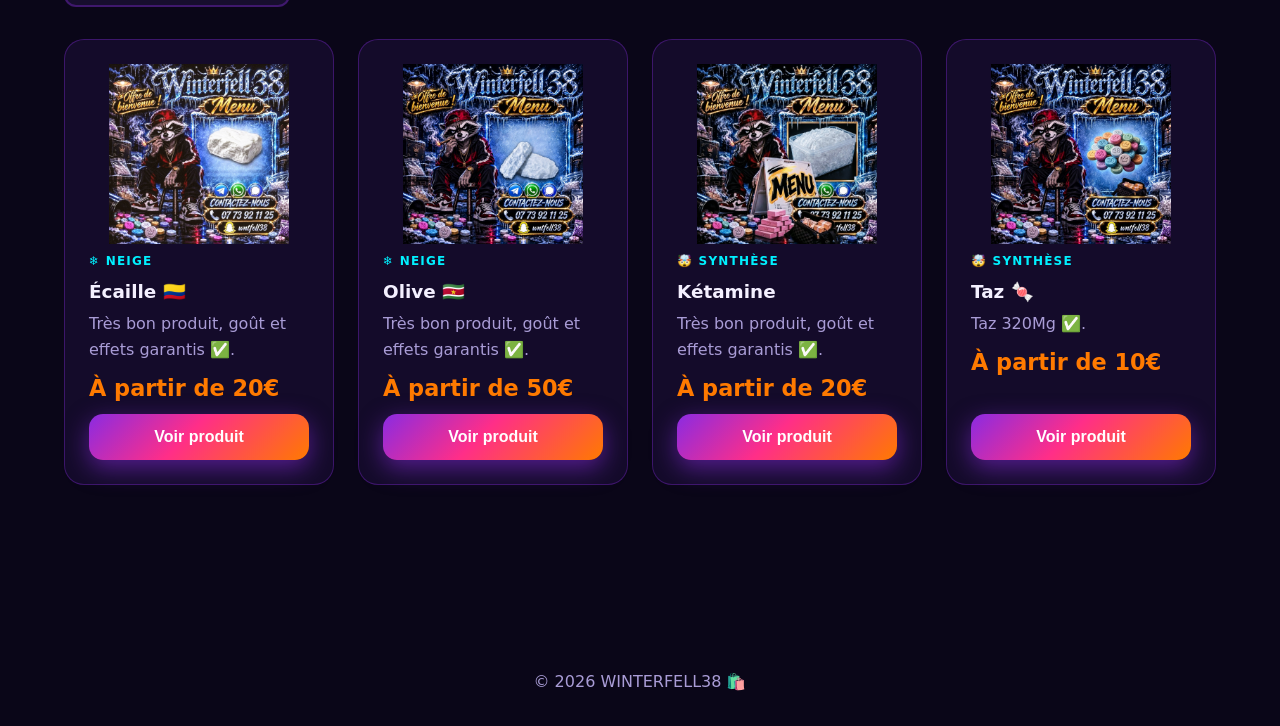
==== commit be91d73d: "Update index.html" ====
--- a/index.html
+++ b/index.html
@@ -29,7 +29,7 @@
       <div>
         <p class="badge">WINTERFELL38 ❄️</p>
         <h1>Un menu clair.<br /><em>Une expérience fluide.</em></h1>
-        <p class="lead">Des produits de qualité à prix attractifs disponibles en livraison sur Lyon et alentours (Des frais de livraison peuvent êtres appliqués selon la zone 📍)</p>
+        <p class="lead">Des produits de qualité à prix attractifs disponibles en livraison sur L'isle d'Abeau,Bourgoin-Jallieux, Villefontaine et alentours (Des frais de livraison peuvent êtres appliqués selon la zone 📍)</p>
         <a href="#catalogue" class="btn">Voir le menu</a>
       </div>
       <img class="hero-logo" src="assets/logo.webp" alt="Logo de la boutique" />
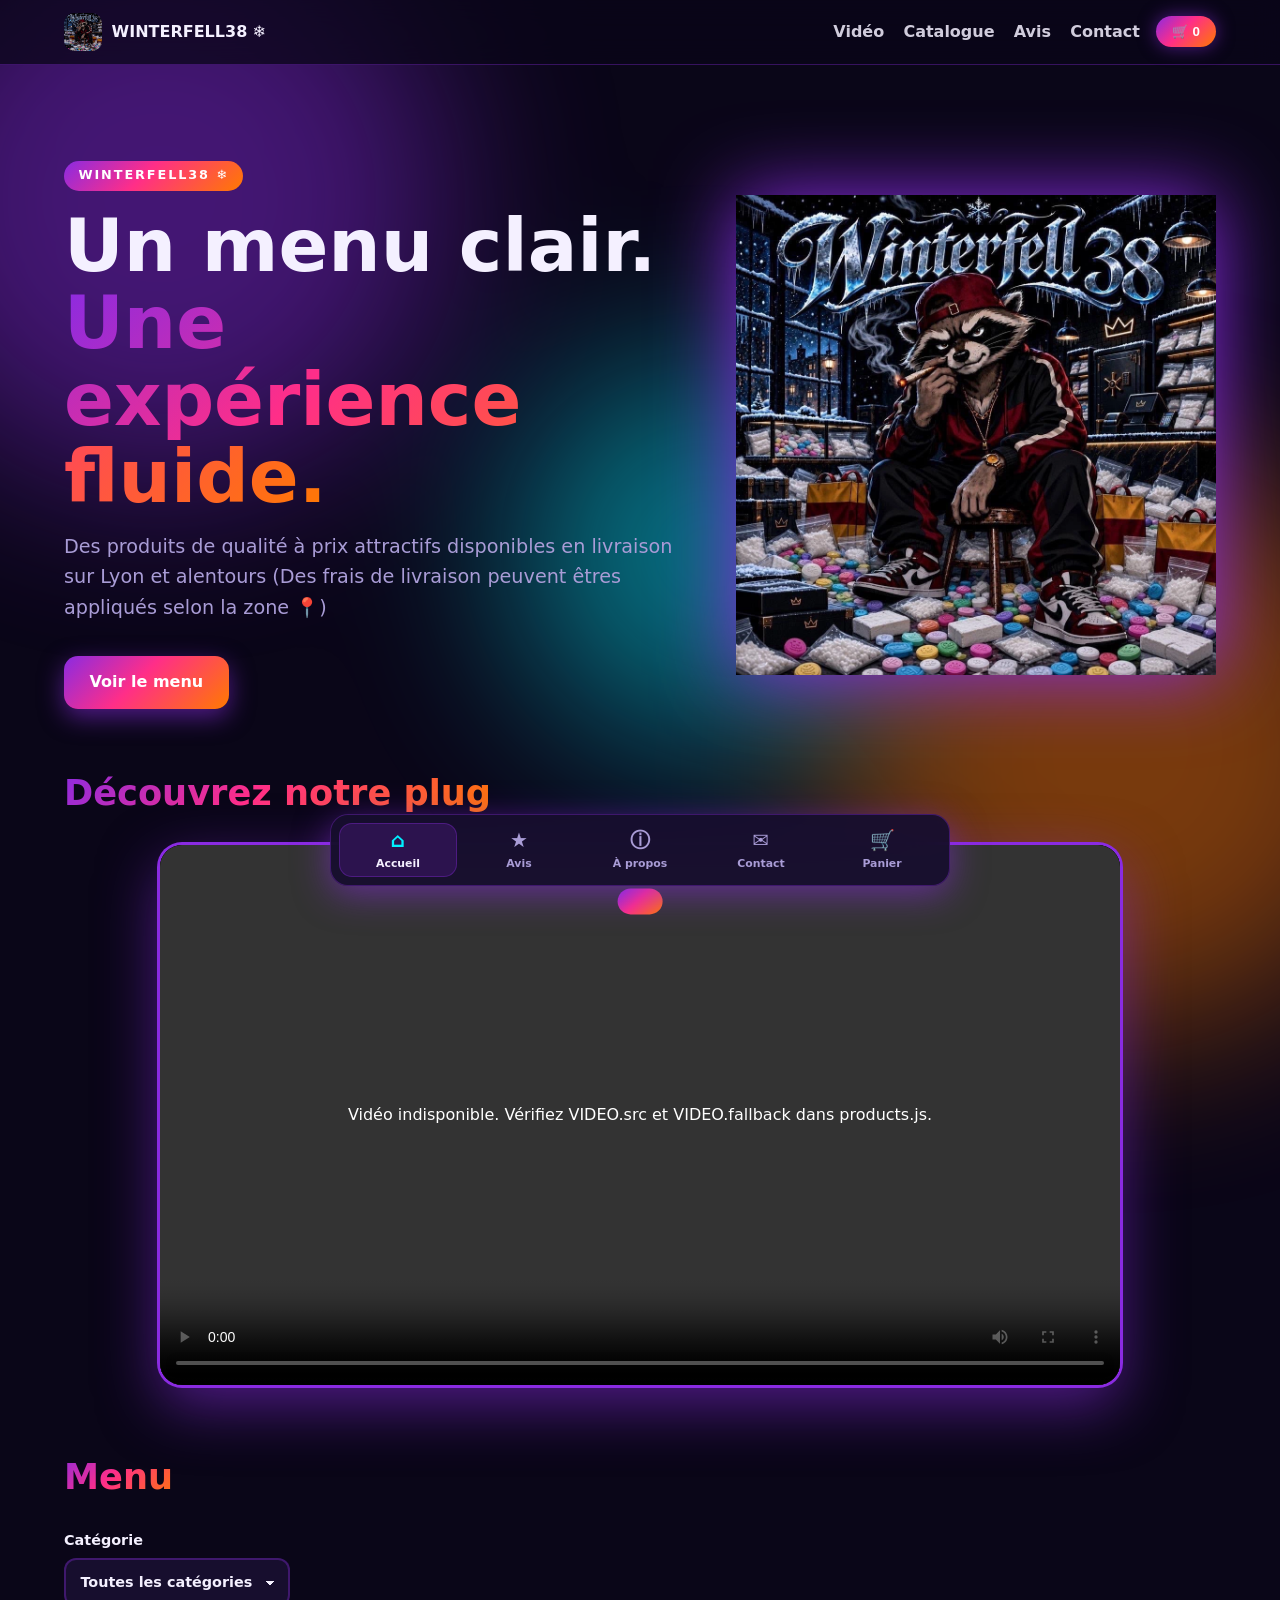
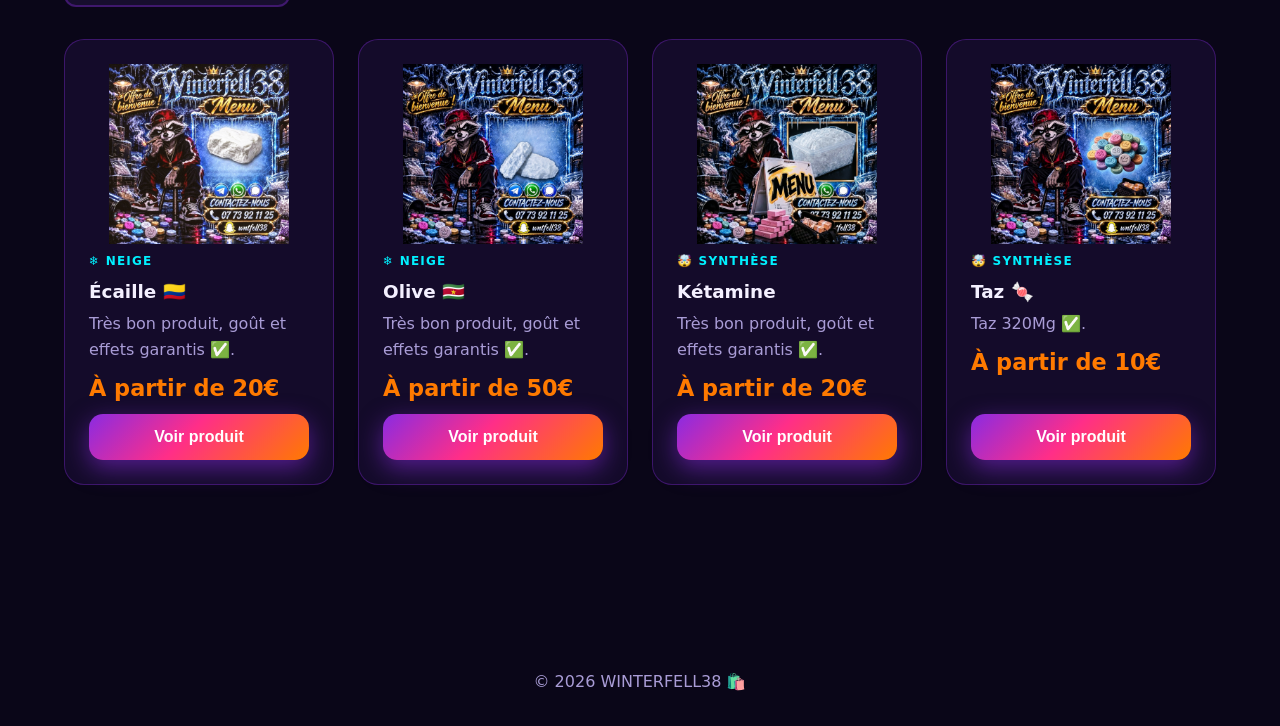
==== commit 418e9dce: "Add files via upload" ====
--- a/index.html
+++ b/index.html
@@ -5,6 +5,7 @@
   <meta name="viewport" content="width=device-width, initial-scale=1" />
   <meta name="description" content="Découvrez le catalogue, consultez les médias des produits et contactez la boutique." />
   <meta name="theme-color" content="#12061f" />
+  <script src="https://telegram.org/js/telegram-web-app.js"></script>
   <title>Winterfell38 — Shop</title>
   <link rel="icon" href="assets/logo.webp" />
   <script src="theme.js"></script>
@@ -29,7 +30,7 @@
       <div>
         <p class="badge">WINTERFELL38 ❄️</p>
         <h1>Un menu clair.<br /><em>Une expérience fluide.</em></h1>
-        <p class="lead">Des produits de qualité à prix attractifs disponibles en livraison sur L'isle d'Abeau,Bourgoin-Jallieux, Villefontaine et alentours (Des frais de livraison peuvent êtres appliqués selon la zone 📍)</p>
+        <p class="lead">Des produits de qualité à prix attractifs disponibles en livraison sur Lyon et alentours (Des frais de livraison peuvent êtres appliqués selon la zone 📍)</p>
         <a href="#catalogue" class="btn">Voir le menu</a>
       </div>
       <img class="hero-logo" src="assets/logo.webp" alt="Logo de la boutique" />
@@ -180,6 +181,39 @@
 
   <div class="toast" id="toast" role="status" aria-live="polite"></div>
 
+
+  <script>
+    (() => {
+      const webApp = window.Telegram && window.Telegram.WebApp;
+      if (!webApp) return;
+
+      try {
+        webApp.ready();
+        webApp.expand();
+
+        const syncViewport = () => {
+          const height = Number(webApp.viewportHeight) || window.innerHeight;
+          document.documentElement.style.setProperty("--miniapp-height", `${height}px`);
+        };
+
+        syncViewport();
+        webApp.onEvent("viewportChanged", syncViewport);
+
+        // Telegram Bot API 8.0+: ask Telegram to hide its header and use fullscreen.
+        // Older clients keep the expanded Mini App view.
+        if (typeof webApp.requestFullscreen === "function") {
+          try {
+            webApp.requestFullscreen();
+          } catch (error) {
+            console.info("Mode plein écran Telegram non disponible :", error);
+          }
+        }
+      } catch (error) {
+        console.info("Initialisation Telegram Mini App :", error);
+      }
+    })();
+  </script>
+
   <script src="products.js"></script>
   <script src="app.js"></script>
   <script src="navigation.js"></script>
--- a/style.css
+++ b/style.css
@@ -11,13 +11,20 @@
 }
 
 *{box-sizing:border-box;margin:0;padding:0}
-html{scroll-behavior:smooth}
+html{
+  scroll-behavior:smooth;
+  min-height:100%;
+  min-height:var(--miniapp-height, 100dvh);
+}
 body{
   font-family:system-ui,-apple-system,"Segoe UI",Roboto,sans-serif;
   background:var(--bg);
   color:var(--text);
   line-height:1.6;
   overflow-x:hidden;
+  min-height:100vh;
+  min-height:100dvh;
+  min-height:var(--miniapp-height, 100dvh);
 }
 a{color:var(--accent)}
 img{max-width:100%}
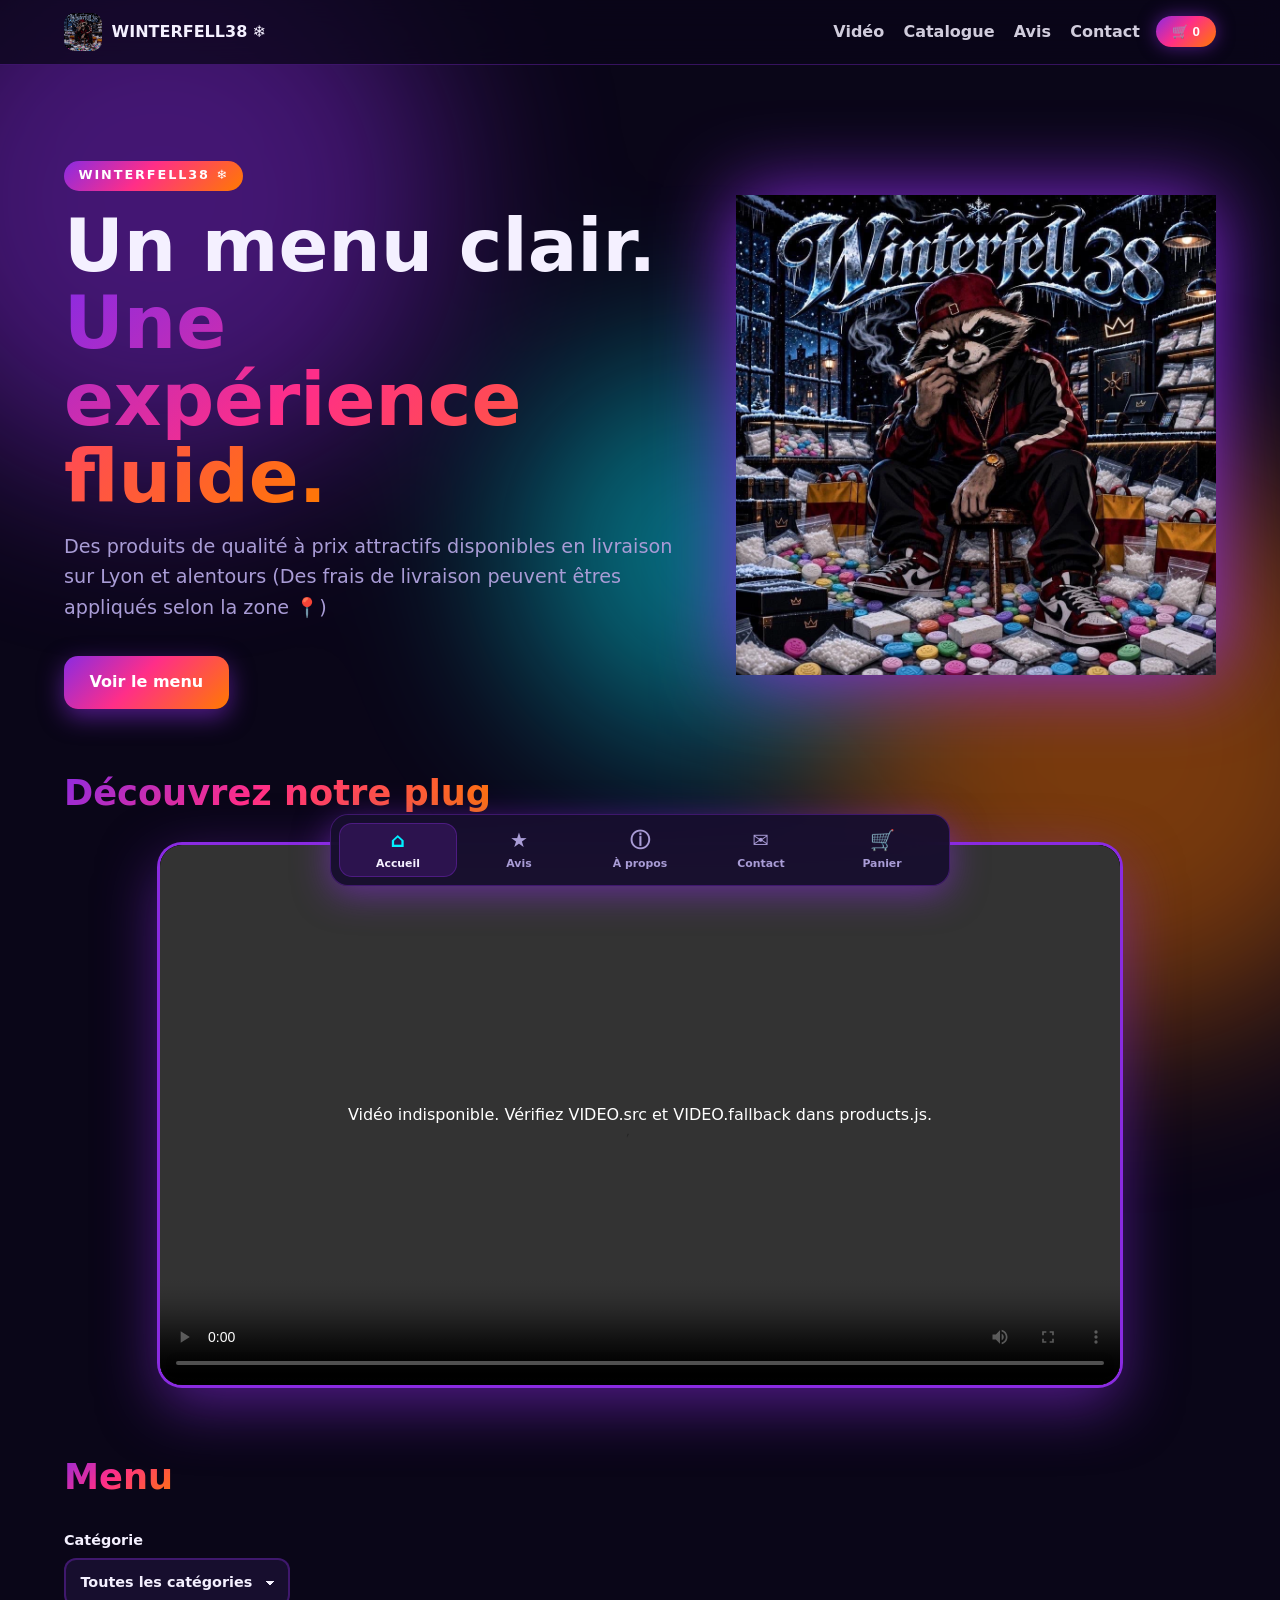
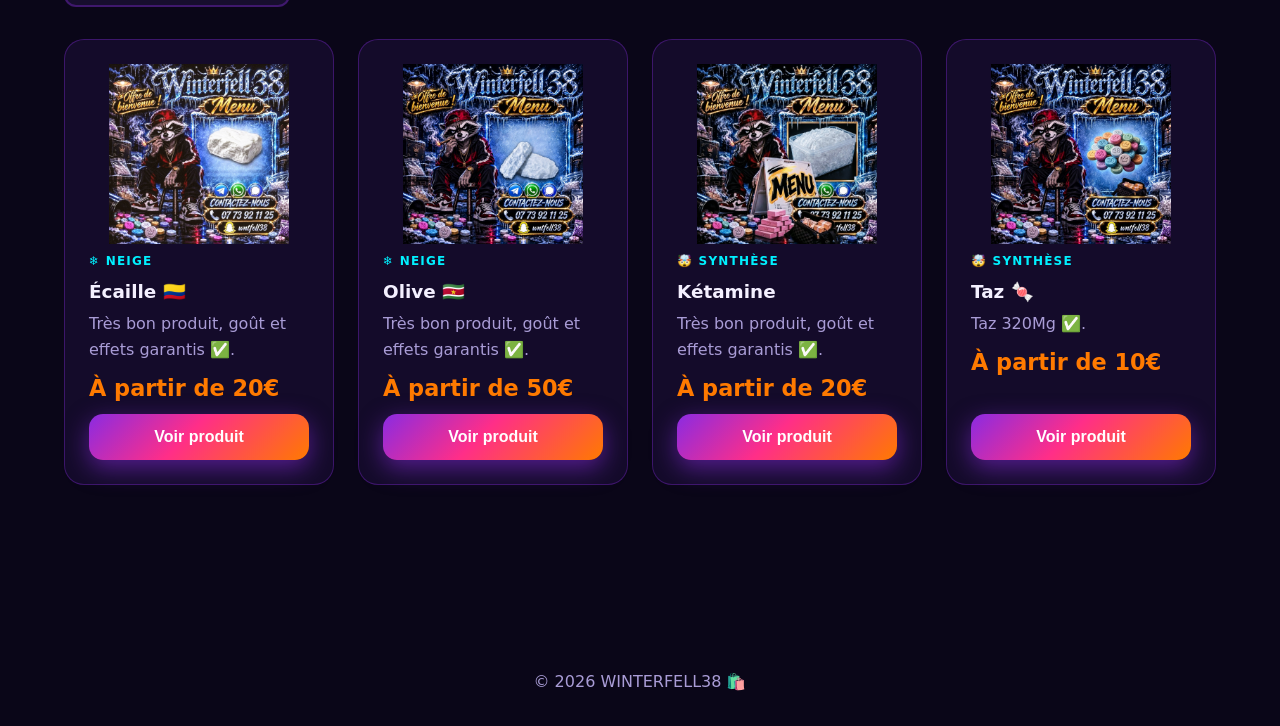
==== commit 2ae1a8be: "Load music player stylesheet and script" ====
--- a/index.html
+++ b/index.html
@@ -10,6 +10,7 @@
   <link rel="icon" href="assets/logo.webp" />
   <script src="theme.js"></script>
   <link rel="stylesheet" href="style.css" />
+  <link rel="stylesheet" href="music.css" />
 </head>
 <body>
   <div class="blobs" aria-hidden="true"><span></span><span></span><span></span></div>
@@ -217,5 +218,6 @@
   <script src="products.js"></script>
   <script src="app.js"></script>
   <script src="navigation.js"></script>
+  <script src="music.js"></script>
 </body>
 </html>
--- a/style.css
+++ b/style.css
@@ -326,11 +326,23 @@
 dialog::backdrop{background:rgba(0,0,0,.6);backdrop-filter:blur(4px)}
 
 .toast{
-  position:fixed;bottom:1.5rem;left:50%;transform:translate(-50%,150%);
+  position:fixed;
+  left:50%;
+  bottom:calc(105px + env(safe-area-inset-bottom));
+  transform:translate(-50%,24px);
+  opacity:0;
+  visibility:hidden;
   background:var(--gradient);color:#fff;padding:.8rem 1.4rem;border-radius:14px;
-  font-weight:700;z-index:60;transition:transform .3s;max-width:90vw;text-align:center;
-}
-.toast.show{transform:translate(-50%,0)}
+  font-weight:700;z-index:110;
+  transition:transform .3s ease,opacity .3s ease,visibility 0s linear .3s;
+  max-width:90vw;text-align:center;pointer-events:none;
+}
+.toast.show{
+  transform:translate(-50%,0);
+  opacity:1;
+  visibility:visible;
+  transition-delay:0s;
+}
 footer{text-align:center;padding:2rem;color:var(--muted)}
 
 /* ---------------- Contact : icônes néon ---------------- */
--- a/music.css
+++ b/music.css
@@ -0,0 +1,108 @@
+/* =========================================================
+   MUSIC.CSS — Lecteur de fond sonore (WINTERFELL38)
+   Panneau discret, en bas à droite, sans gêner la navigation.
+   ========================================================= */
+
+.music-panel{
+  position:fixed;
+  z-index:120;
+  left:50%;
+  bottom:calc(108px + env(safe-area-inset-bottom));
+  transform:translate(-50%,14px);
+  width:min(340px,92vw);
+  display:flex;
+  flex-direction:column;
+  gap:.6rem;
+  padding:.85rem .9rem;
+  border-radius:18px;
+  border:1px solid var(--border);
+  background:color-mix(in srgb,var(--surface) 96%,transparent);
+  backdrop-filter:blur(14px);
+  -webkit-backdrop-filter:blur(14px);
+  box-shadow:0 14px 40px var(--glow);
+  opacity:0;
+  transition:opacity .22s ease,transform .22s ease;
+}
+
+.music-panel.show{opacity:1;transform:translate(-50%,0)}
+
+.music-head{
+  display:flex;
+  align-items:center;
+  justify-content:space-between;
+  gap:.8rem;
+}
+
+.music-title{
+  font-size:.78rem;
+  font-weight:800;
+  letter-spacing:.12em;
+  text-transform:uppercase;
+  color:var(--muted);
+}
+
+.music-close{
+  border:0;background:none;color:var(--muted);
+  font-size:1rem;line-height:1;cursor:pointer;padding:.2rem .35rem;
+}
+.music-close:hover{color:var(--primary)}
+
+.music-row{display:flex;align-items:center;gap:.55rem;min-width:0}
+
+.music-play,.music-mute{
+  flex:0 0 auto;
+  width:38px;height:38px;
+  border-radius:12px;border:0;cursor:pointer;
+  background:var(--primary);color:#fff;
+  font-size:.95rem;font-weight:900;line-height:1;
+  display:grid;place-items:center;
+}
+.music-play:hover,.music-mute:hover{background:var(--secondary)}
+.music-mute{background:color-mix(in srgb,var(--primary) 22%,var(--surface));color:var(--text)}
+
+.music-pick{
+  flex:1 1 auto;
+  min-width:0;
+  font:inherit;
+  font-size:.86rem;
+  padding:.5rem .7rem;
+  border-radius:11px;
+  border:2px solid var(--border);
+  background:var(--surface);
+  color:var(--text);
+}
+.music-pick:focus{outline:none;border-color:var(--accent);box-shadow:var(--ring)}
+
+.music-vol{
+  flex:1 1 auto;
+  min-width:0;
+  height:26px;
+  accent-color:var(--primary);
+  cursor:pointer;
+  padding:0;border:0;background:none;
+}
+
+.music-val{
+  flex:0 0 auto;
+  min-width:42px;
+  text-align:right;
+  font-size:.78rem;
+  font-weight:700;
+  color:var(--muted);
+  font-variant-numeric:tabular-nums;
+}
+
+.music-note{
+  font-size:.76rem;
+  color:var(--muted);
+  min-height:.9rem;
+  overflow-wrap:anywhere;
+}
+
+@media (max-width:600px){
+  .music-panel{bottom:calc(96px + env(safe-area-inset-bottom));padding:.75rem .8rem}
+}
+
+@media (prefers-reduced-motion:reduce){
+  .music-panel{transition:none}
+}
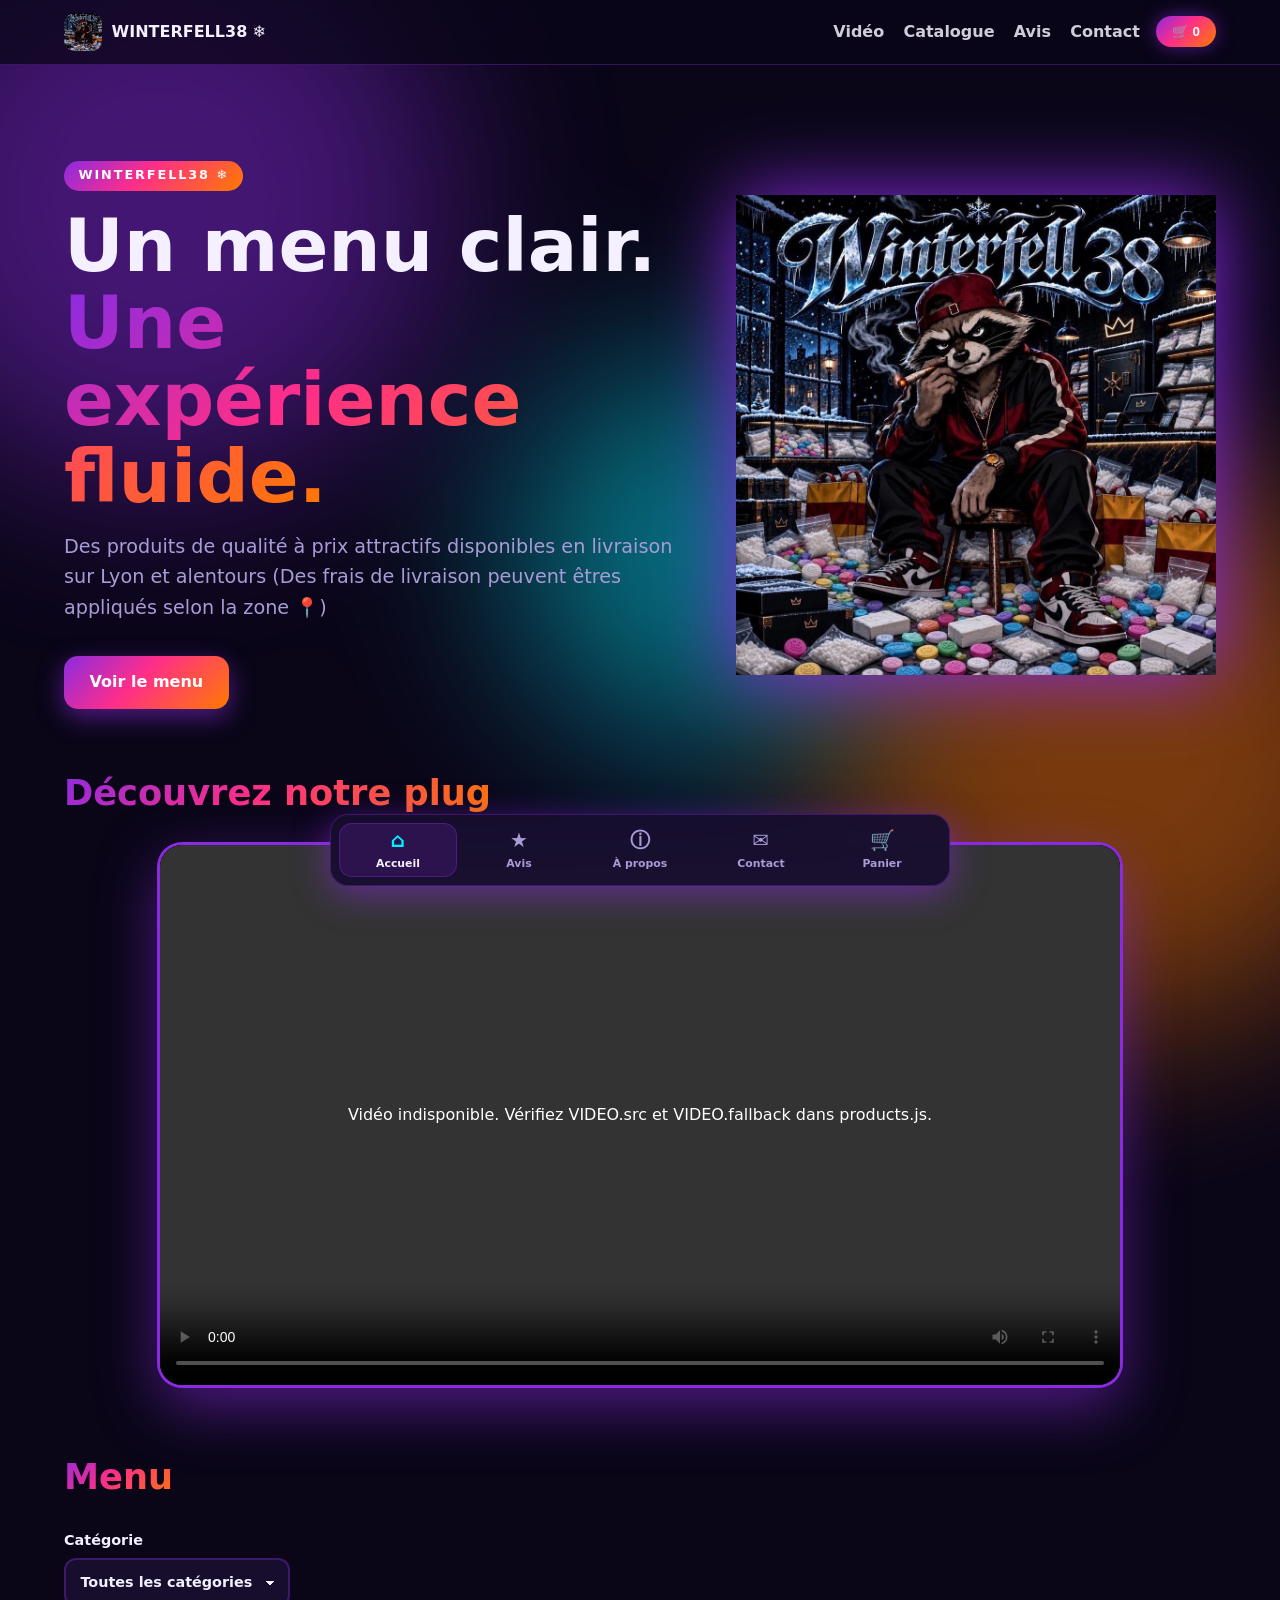
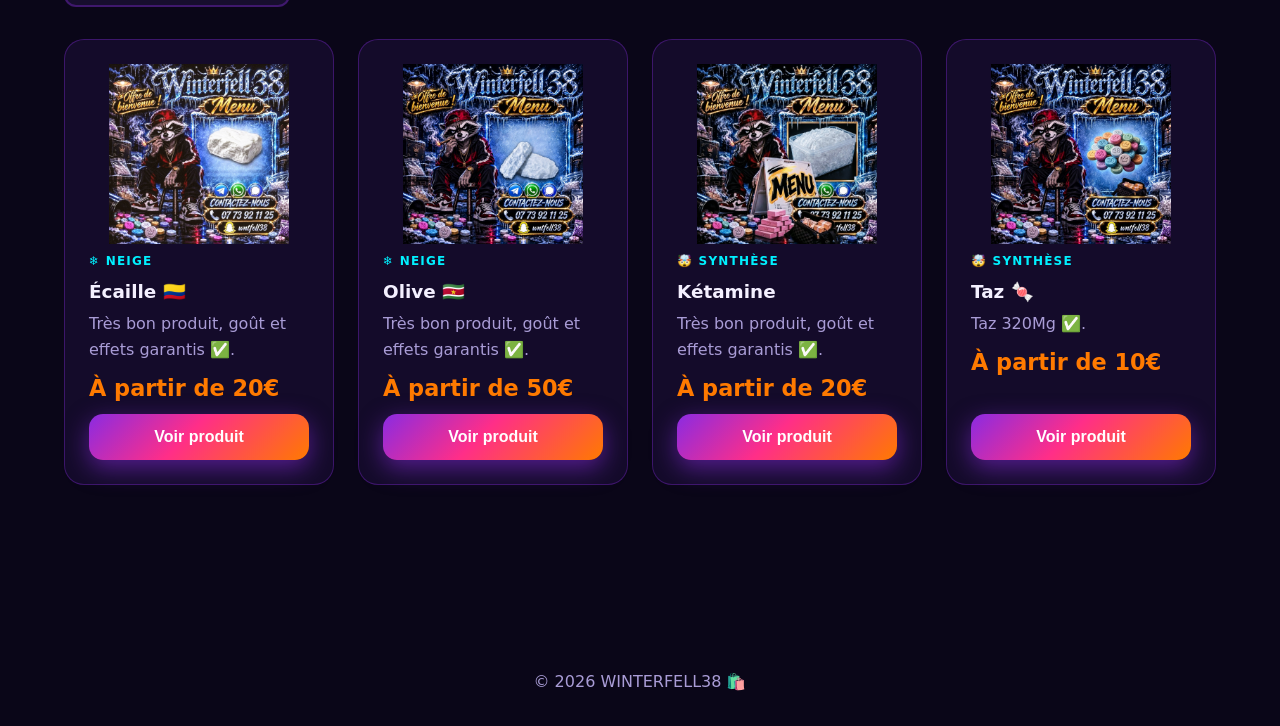
==== commit 6dd2aead: "Add the go-to-cart button markup" ====
--- a/index.html
+++ b/index.html
@@ -177,7 +177,13 @@
     </div>
 
     <p class="price price-detail" id="detailPrice"></p>
-    <button class="btn btn-block" id="detailAdd" type="button">Ajouter au panier</button>
+
+    <div class="detail-actions">
+      <button class="btn btn-block" id="detailAdd" type="button">Ajouter au panier</button>
+      <button class="btn btn-block ghost btn-go-cart" id="detailGoCart" type="button">
+        Voir mon panier 🛒 →
+      </button>
+    </div>
   </dialog>
 
   <div class="toast" id="toast" role="status" aria-live="polite"></div>
--- a/style.css
+++ b/style.css
@@ -215,22 +215,7 @@
    flouté de la photo elle-même, jamais par du noir. */
 .product .thumb{
   width:100%;
-  aspect-ratio:4/3;
-  max-height:280px;
-  height:auto;
-  border-radius:var(--radius-sm);
-  display:grid;place-items:center;overflow:hidden;font-size:4rem;
-  background:transparent;      /* le fond flouté visible, plus d'aplat opaque */
-  position:relative;
-  isolation:isolate;
-}
-/* Vignettes catalogue : cadrage uniforme */
-
-.product .thumb{
-  width:100%;
   height:180px;
-  aspect-ratio:auto;
-  max-height:none;
   border-radius:var(--radius-sm);
   display:flex;
   align-items:center;
@@ -239,6 +224,7 @@
   background:transparent;
   position:relative;
   isolation:isolate;
+  font-size:4rem;
 }
 
 .product .thumb img,
@@ -584,12 +570,62 @@
   }
 
   .product-dialog .drawer-head{
+    display:flex;
+    align-items:center;
+    gap:12px;
+
     position:sticky;
     top:-12px;
-    z-index:10;
+    z-index:20;
     background:var(--surface);
     padding:10px 0;
     margin:0 0 8px;
+    box-shadow:0 8px 14px color-mix(in srgb,var(--surface) 85%,transparent);
+  }
+
+  .product-dialog .drawer-head h2{
+    flex:1 1 auto;
+    min-width:0;
+    overflow:hidden;
+    text-overflow:ellipsis;
+    white-space:nowrap;
+  }
+
+  /* Croix de fermeture : cible large, toujours au-dessus du titre et du média */
+  .product-dialog #closeProduct,
+  .product-dialog .drawer-head .icon{
+    flex:0 0 auto;
+
+    position:relative;
+    z-index:2;
+
+    width:44px;
+    height:44px;
+    min-width:44px;
+
+    display:grid;
+    place-items:center;
+
+    border-radius:50%;
+    border:1px solid var(--border);
+    background:color-mix(in srgb,#000 30%,var(--surface));
+    color:var(--text);
+
+    font-size:1.15rem;
+    line-height:1;
+    cursor:pointer;
+    -webkit-tap-highlight-color:transparent;
+    touch-action:manipulation;
+  }
+
+  .product-dialog #closeProduct:hover,
+  .product-dialog .drawer-head .icon:hover{
+    background:var(--primary);
+    color:#fff;
+  }
+
+  .product-dialog #closeProduct:active{
+    transform:scale(.94);
   }
 
   .product-dialog .carousel{
--- a/music.css
+++ b/music.css
@@ -1,6 +1,6 @@
 /* =========================================================
    MUSIC.CSS — Lecteur de fond sonore (WINTERFELL38)
-   Panneau discret, en bas à droite, sans gêner la navigation.
+   Panneau discret, au-dessus de la barre de navigation.
    ========================================================= */
 
 .music-panel{
@@ -76,7 +76,7 @@
 .music-vol{
   flex:1 1 auto;
   min-width:0;
-  height:26px;
+  height:28px;
   accent-color:var(--primary);
   cursor:pointer;
   padding:0;border:0;background:none;
@@ -99,6 +99,11 @@
   overflow-wrap:anywhere;
 }
 
+/* Pied de page : c'est lui le bouton caché du fond sonore.
+   Rien ne le signale à l'œil, mais il répond au clic. */
+footer.music-trigger{cursor:pointer;-webkit-tap-highlight-color:transparent}
+footer.music-trigger:hover{color:var(--primary)}
+
 @media (max-width:600px){
   .music-panel{bottom:calc(96px + env(safe-area-inset-bottom));padding:.75rem .8rem}
 }
